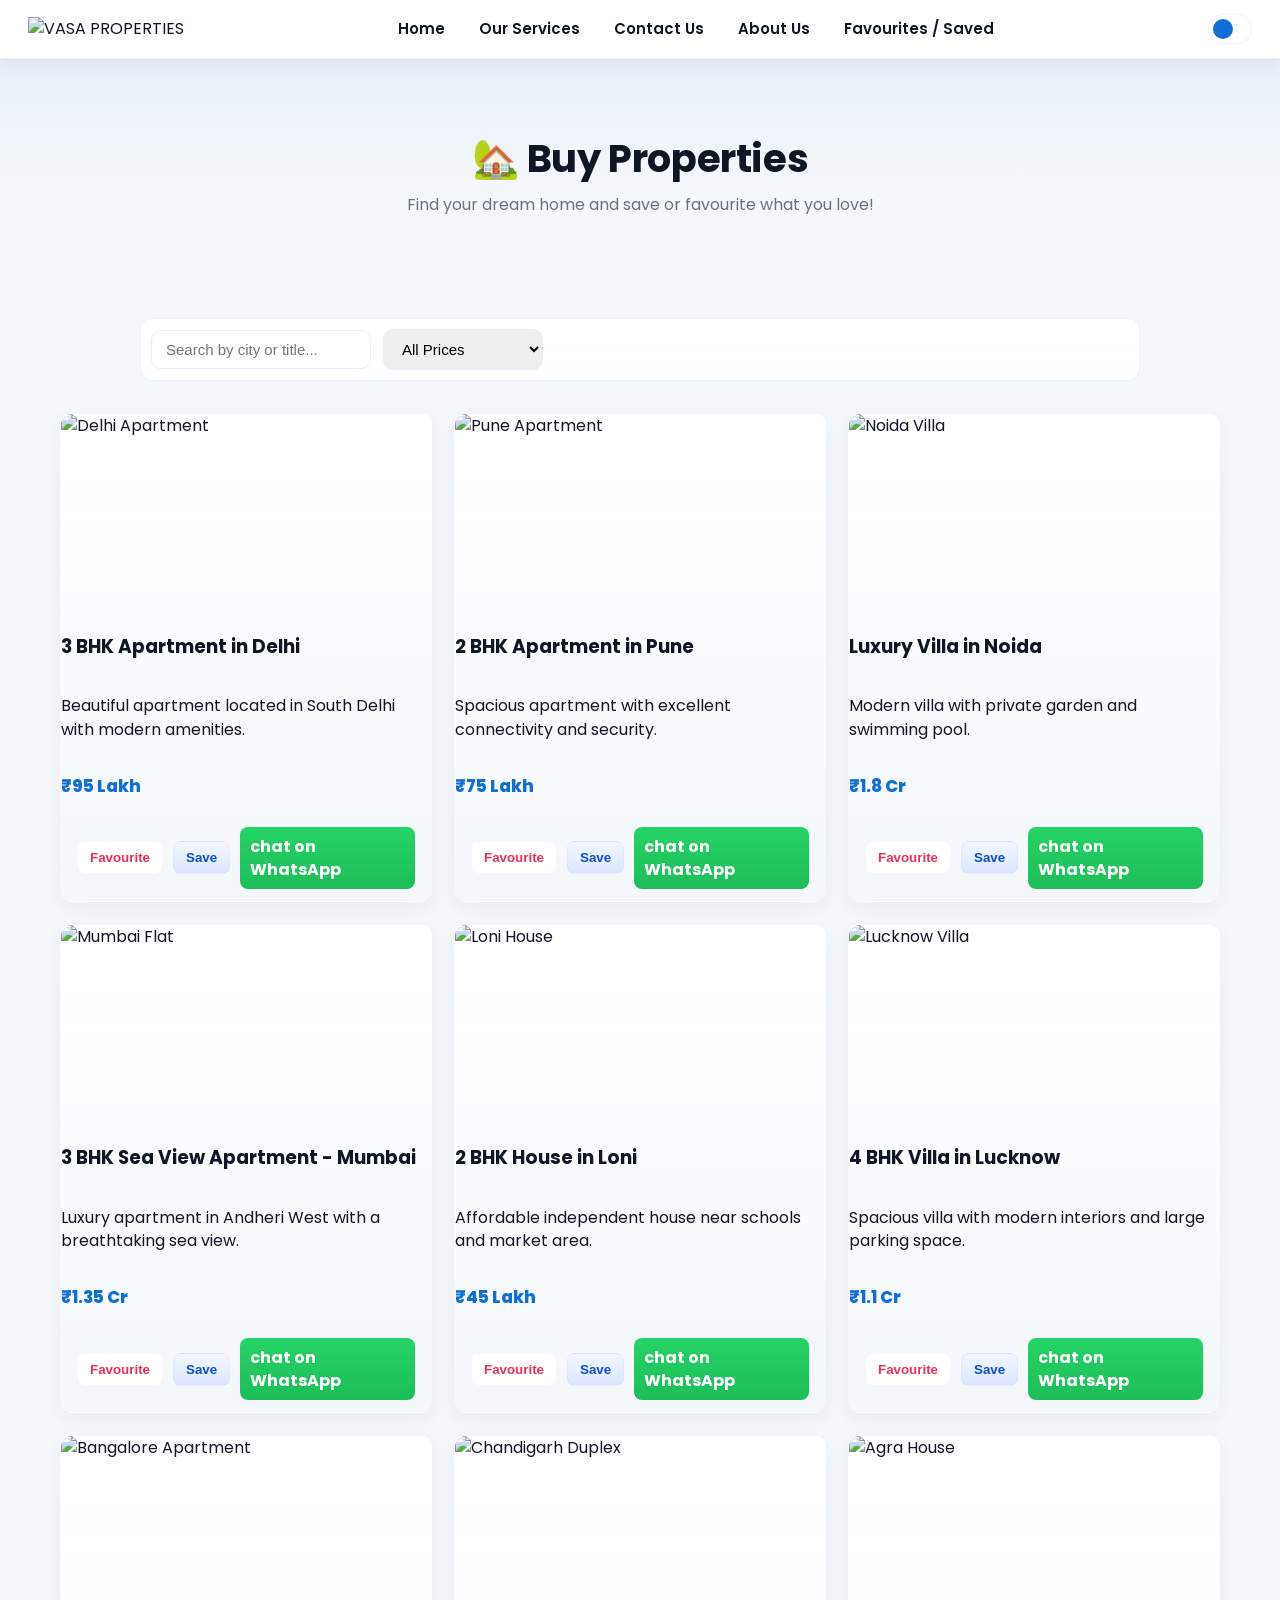
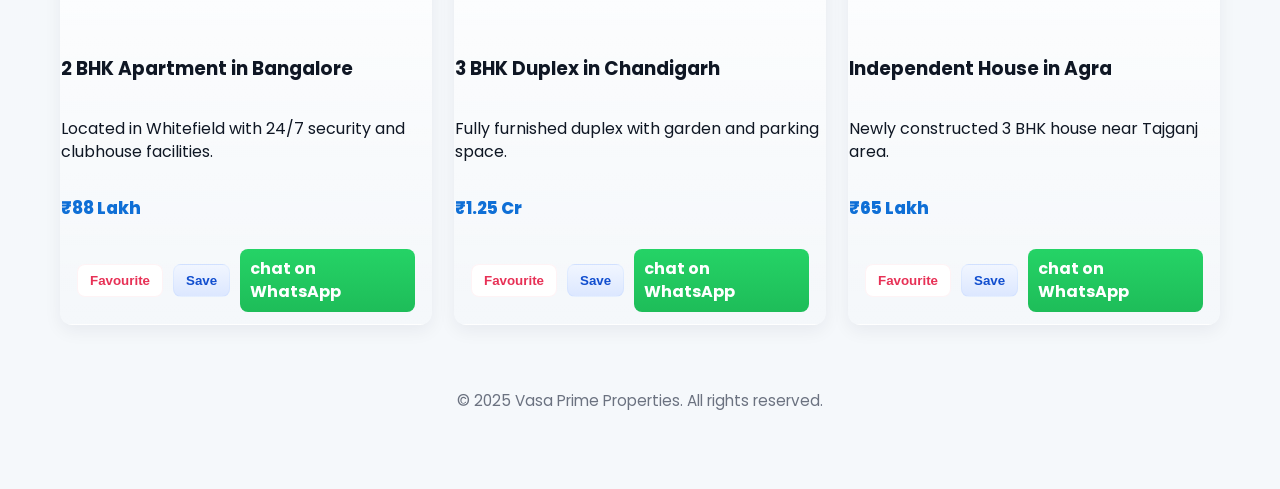
==== buy.html @ cae534ce "Add files via upload" ====
<!DOCTYPE html>
<html lang="en">
<head>
  <meta charset="UTF-8" />
  <meta name="viewport" content="width=device-width, initial-scale=1.0" />
  <title>Buy Properties | VASA PRIME PROPERTIES</title>
  <link href="https://fonts.googleapis.com/css2?family=Poppins:wght@300;400;600&display=swap" rel="stylesheet">

  <style>
    /* property.css
   Blue Professional Real Estate UI
   Includes dark-mode variables, responsive rules, sticky filter bar, animations.
*/

/* ===========================
   THEME VARIABLES
   =========================== */
:root{
  --bg: #f5f8fb;
  --card-bg: #ffffff;
  --nav-bg: #ffffff;
  --primary: #0f6fd6;        /* blue */
  --primary-600: #0b57b0;
  --muted: #6b7280;
  --text: #0f1724;
  --accent: #0f6fd6;
  --shadow: 0 8px 24px rgba(13,24,40,0.08);
  --glass: rgba(255,255,255,0.6);
  --radius: 14px;
  --glass-border: rgba(15,111,214,0.08);
  --transition: 200ms cubic-bezier(.2,.8,.2,1);
  --max-width: 1200px;
}

/* DARK MODE */
:root.dark {
  --bg: #071028;
  --card-bg: #071a33;
  --nav-bg: rgba(7,26,51,0.85);
  --primary: #2da3ff;
  --primary-600: #1190ff;
  --muted: #9fb3c9;
  --text: #e6f2ff;
  --accent: #2da3ff;
  --shadow: 0 10px 30px rgba(0,0,0,0.45);
  --glass: rgba(255,255,255,0.03);
  --glass-border: rgba(255,255,255,0.04);
}

/* ===========================
   GLOBAL
   =========================== */
*{box-sizing:border-box}
html,body{height:100%}
body{
  margin:0;
  font-family:"Poppins",system-ui,-apple-system,Segoe UI,Roboto,"Helvetica Neue",Arial;
  background:var(--bg);
  color:var(--text);
  -webkit-font-smoothing:antialiased;
  -moz-osx-font-smoothing:grayscale;
  line-height:1.45;
  transition: background var(--transition), color var(--transition);
}

/* center container helper */
.container {
  max-width: var(--max-width);
  margin: 28px auto;
  padding: 0 20px;
}

/* ===========================
   NAVBAR (glassy + professional)
   =========================== */
nav {
  width:100%;
  display:flex;
  align-items:center;
  justify-content:space-between;
  gap:16px;
  padding:14px 28px;
  background:var(--nav-bg);
  box-shadow: 0 6px 18px rgba(6,18,40,0.06);
  position:sticky;
  top:0;
  z-index:1100;
  backdrop-filter: blur(6px);
  border-bottom: 1px solid var(--glass-border);
  transition: box-shadow 220ms ease, background 220ms ease;
}

nav .logo img{height:48px; display:block;}

nav ul{
  display:flex;
  gap:22px;
  margin:0;
  padding:0;
  list-style:none;
  align-items:center;
}

nav ul li a{
  text-decoration:none;
  color:var(--text);
  font-weight:600;
  font-size:15px;
  padding:8px 6px;
  border-radius:8px;
  transition: color var(--transition), background var(--transition), transform var(--transition);
}

nav ul li a:hover{
  color:var(--primary-600);
  transform: translateY(-2px);
}

/* right-side quick actions */
.nav-actions{
  display:flex;
  gap:12px;
  align-items:center;
}

/* login / fav buttons */
.action-btn {
  background:transparent;
  color:var(--primary);
  border: 1px solid var(--primary);
  padding:8px 12px;
  border-radius:10px;
  font-weight:600;
  text-decoration:none;
  cursor:pointer;
  transition: all var(--transition);
}

.action-btn:hover{
  background:var(--primary);
  color:white;
  box-shadow: 0 6px 18px rgba(15,111,214,0.18);
  transform: translateY(-3px);
}

/* Dark mode toggle */
.dark-toggle{
  width:44px;
  height:30px;
  border-radius:999px;
  display:inline-flex;
  align-items:center;
  gap:4px;
  padding:4px;
  cursor:pointer;
  border:1px solid var(--glass-border);
  background:var(--glass);
}
.dark-toggle .dot{
  width:20px;
  height:20px;
  background:var(--primary);
  border-radius:50%;
  transition: transform 220ms ease, background 220ms ease;
}

/* ===========================
   HEADER HERO
   =========================== */
header{
  padding:72px 0;
  text-align:center;
  background: linear-gradient(180deg, rgba(15,111,214,0.06), transparent 60%);
}

header .container{
  padding-top:20px;
  padding-bottom:20px;
}

header h1{
  font-size:2.4rem;
  margin:0 0 6px;
  letter-spacing:-0.4px;
  font-weight:700;
}

header p{
  margin:0;
  color:var(--muted);
  font-size:1rem;
}

/* ===========================
   MAIN CONTENT CARD
   =========================== */
.main-container{
  max-width:var(--max-width);
  margin:18px auto;
  background:transparent;
  padding: 0 20px 40px;
}

/* card wrapper */
.panel{
  background:var(--card-bg);
  border-radius: var(--radius);
  box-shadow: var(--shadow);
  padding:22px;
  transition: transform var(--transition), box-shadow var(--transition), background var(--transition);
  border: 1px solid transparent;
}

/* ===========================
   FILTER BAR (sticky)
   =========================== */
.filter-wrapper{
  position: sticky;
  top:76px; /* sits under navbar */
  z-index:1050;
  margin-bottom:20px;
  display:flex;
  justify-content:center;
  padding:12px;
  transition: box-shadow 180ms ease, transform 180ms ease;
}

.filter-wrapper.sticky-elevate{
  box-shadow: 0 8px 30px rgba(6,18,40,0.08);
  transform: translateY(-2px);
}

.filter-bar{
  display:flex;
  gap:12px;
  align-items:center;
  width:100%;
  max-width:1000px;
  background: linear-gradient(180deg, rgba(255,255,255,0.9), rgba(255,255,255,0.82));
  padding:10px;
  border-radius:12px;
  border:1px solid var(--glass-border);
}

:root.dark .filter-bar{
  background: linear-gradient(180deg, rgba(255,255,255,0.02), rgba(255,255,255,0.01));
}

.filter-bar input,
.filter-bar select{
  padding:10px 14px;
  border-radius:10px;
  border:1px solid #e6eefc;
  outline:none;
  font-size:15px;
  min-width:160px;
  transition: box-shadow var(--transition), border-color var(--transition), background var(--transition);
}

:root.dark .filter-bar input,
:root.dark .filter-bar select {
  border:1px solid rgba(255,255,255,0.04);
  background: rgba(255,255,255,0.02);
  color:var(--text);
}

.filter-bar input:focus,
.filter-bar select:focus{
  border-color: var(--primary);
  box-shadow: 0 6px 16px rgba(15,111,214,0.08);
}

/* ===========================
   PROPERTY GRID & CARDS
   =========================== */
.property-container{
  display:grid;
  grid-template-columns: repeat(auto-fit, minmax(280px, 1fr));
  gap:22px;
  margin-top:6px;
}

.property-card{
  background: linear-gradient(180deg, var(--card-bg), transparent);
  border-radius:12px;
  overflow:hidden;
  box-shadow: 0 6px 18px rgba(11,24,50,0.06);
  transition: transform 300ms cubic-bezier(.2,.9,.2,1), box-shadow 300ms;
  border:1px solid transparent;
  display:flex;
  flex-direction:column;
}

/* entrance micro animation */
.property-card { transform: translateY(6px); opacity: 0; animation: cardIn 420ms forwards; }
.property-card:nth-child(1){ animation-delay: 40ms; }
.property-card:nth-child(2){ animation-delay: 80ms; }
.property-card:nth-child(3){ animation-delay: 120ms; }
.property-card:nth-child(4){ animation-delay: 160ms; }
.property-card:nth-child(5){ animation-delay: 200ms; }

@keyframes cardIn {
  to { transform: translateY(0); opacity: 1; }
}

/* hover */
.property-card:hover{
  transform: translateY(-8px) scale(1.01);
  box-shadow: 0 18px 40px rgba(11,24,50,0.12);
  border-color: var(--glass-border);
}

/* image */
.property-card img{
  width:100%;
  height:200px;
  object-fit:cover;
  display:block;
  flex-shrink:0;
}

/* content */
.card-body{
  padding:14px 16px 18px;
  display:flex;
  flex-direction:column;
  gap:8px;
  flex:1;
}

.card-body h3{
  margin:0;
  font-size:1.06rem;
  color:var(--text);
  font-weight:700;
}

.card-body p.desc{
  margin:0;
  color:var(--muted);
  font-size:0.95rem;
}

/* price row */
.row{
  display:flex;
  align-items:center;
  justify-content:space-between;
  gap:8px;
  margin-top:auto;
}

.price{
  color:var(--primary);
  font-weight:800;
  font-size:1.05rem;
}

/* buttons */
.btn-container{
  display:flex;
  gap:10px;
  align-items:center;
  justify-content:flex-start;
  padding:12px 16px;
}

.btn {
  border: none;
  background: transparent;
  padding:8px 10px;
  border-radius:8px;
  font-weight:600;
  cursor:pointer;
  transition: all 180ms ease;
  display:inline-flex;
  align-items:center;
  gap:8px;
}

.fav-btn{
  background: linear-gradient(180deg, #fff, #fff);
  border:1px solid rgba(231,49,86,0.06);
  color:#e73156;
  padding:8px 12px;
}

.fav-btn:hover{
  background:var(--primary);
  color:white;
  transform:translateY(-3px);
  box-shadow: 0 8px 20px rgba(15,111,214,0.12);
}

.save-btn{
  background: linear-gradient(180deg,#f1f6ff,#dce7ff);
  color:#114ecf;
  border:1px solid rgba(37,117,252,0.06);
  padding:8px 12px;
}

.save-btn:hover{
  background: var(--primary-600);
  color:white;
  transform:translateY(-3px);
  box-shadow: 0 8px 20px rgba(15,111,214,0.12);
}

/* whatsapp link styled as compact button */
.whatsapp-btn{
  margin-left:auto;
  background:linear-gradient(180deg,#25d366,#1ebd59);
  color:white;
  padding:8px 10px;
  border-radius:8px;
  text-decoration:none;
  font-weight:700;
  display:inline-flex;
  align-items:center;
  gap:8px;
  transition: transform var(--transition), box-shadow var(--transition);
}

.whatsapp-btn:hover{
  transform:translateY(-3px);
  box-shadow: 0 8px 20px rgba(6,18,40,0.08);
}

/* ===========================
   FOOTER
   =========================== */
footer{
  margin-top:28px;
  padding:22px 0;
  text-align:center;
  color:var(--muted);
  font-size:0.95rem;
}

/* ===========================
   SMALL SCREENS
   =========================== */
@media (max-width:900px){
  nav{ padding:12px 16px; }
  .container{ padding:0 14px; }
  header{ padding:54px 10px; }
  .filter-wrapper{ top:72px; padding:8px; }
}

@media (max-width:600px){
  header h1{ font-size:1.6rem; }
  .filter-bar{ flex-direction:column; gap:8px; padding:12px; border-radius:10px; }
  .btn-container{ flex-wrap:wrap; gap:8px; }
  .price{ font-size:0.98rem; }
}

/* small polish */
a{color:inherit}

  </style>
</head>

<body>
  <nav>
    <div id="logo">
      <img src="IMG/vasaproperty-removebg-preview.png" alt="VASA PROPERTIES" height="50" />
    </div>
    <ul>
      <li><a href="property.html#home">Home</a></li>
      <li><a href="property.html#services-container">Our Services</a></li>
      <li><a href="property.html#Contact-us">Contact Us</a></li>
      <li><a href="property.html#about-us">About Us</a></li>
      <li><a href="fav-saved.html">Favourites / Saved</a></li>
    </ul>
  </nav>
  
  <header>
    <h1>🏡 Buy Properties</h1>
    <p>Find your dream home and save or favourite what you love!</p>
  </header>

  <div class="main-container">
    <!-- 🔍 Search + Price Filter -->
   <div class="filter-wrapper">
  <div class="filter-bar">
    <input type="text" id="searchBox" placeholder="Search by city or title...">
    <select id="priceFilter">
      <option value="all">All Prices</option>
      <option value="50">Below ₹50 Lakh</option>
      <option value="100">Below ₹1 Cr</option>
      <option value="200">Below ₹2 Cr</option>
    </select>
  </div>
</div>

<!-- 🏘️ Property Cards -->
<div class="property-container" id="buyContainer">

  <div class="property-card" data-city="delhi">
    <img src="IMG/buy1.jpg" alt="Delhi Apartment" />
    <h3>3 BHK Apartment in Delhi</h3>
    <p>Beautiful apartment located in South Delhi with modern amenities.</p>
    <p class="price">₹95 Lakh</p>
    <div class="btn-container">
      <button class="btn fav-btn">Favourite</button>
      <button class="btn save-btn">Save</button>
   <a href="https://wa.me/919876543210" class="whatsapp-btn">chat on WhatsApp
      </a>
    </div>
  </div>

  <div class="property-card" data-city="pune">
    <img src="" alt="Pune Apartment" />
    <h3>2 BHK Apartment in Pune</h3>
    <p>Spacious apartment with excellent connectivity and security.</p>
    <p class="price">₹75 Lakh</p>
    <div class="btn-container">
      <button class="btn fav-btn"> Favourite</button>
      <button class="btn save-btn"> Save</button>
      <a href="https://wa.me/919876543210" class="whatsapp-btn">chat on WhatsApp
      </a>
    </div>
  </div>

  <div class="property-card" data-city="noida">
    <img src="IMG/buy3.jpg" alt="Noida Villa" />
    <h3>Luxury Villa in Noida</h3>
    <p>Modern villa with private garden and swimming pool.</p>
    <p class="price">₹1.8 Cr</p>
    <div class="btn-container">
      <button class="btn fav-btn">Favourite</button>
      <button class="btn save-btn"> Save</button>
     <a href="https://wa.me/919876543210" class="whatsapp-btn">chat on WhatsApp
      </a>
    </div>
  </div>

  <div class="property-card" data-city="mumbai">
    <img src="IMG/buy4.avif" alt="Mumbai Flat" />
    <h3>3 BHK Sea View Apartment - Mumbai</h3>
    <p>Luxury apartment in Andheri West with a breathtaking sea view.</p>
    <p class="price">₹1.35 Cr</p>
    <div class="btn-container">
      <button class="btn fav-btn"> Favourite</button>
      <button class="btn save-btn"> Save</button>
   <a href="https://wa.me/919876543210" class="whatsapp-btn">chat on WhatsApp
      </a>
    </div>
  </div>

  <div class="property-card" data-city="loni">
    <img src="IMG/buy5.avif" alt="Loni House" />
    <h3>2 BHK House in Loni</h3>
    <p>Affordable independent house near schools and market area.</p>
    <p class="price">₹45 Lakh</p>
    <div class="btn-container">
      <button class="btn fav-btn">Favourite</button>
      <button class="btn save-btn"> Save</button>
 <a href="https://wa.me/919876543210" class="whatsapp-btn">chat on WhatsApp
      </a>
    </div>
  </div>

  <div class="property-card" data-city="lucknow">
    <img src="IMG/buy6.avif" alt="Lucknow Villa" />
    <h3>4 BHK Villa in Lucknow</h3>
    <p>Spacious villa with modern interiors and large parking space.</p>
    <p class="price">₹1.1 Cr</p>
    <div class="btn-container">
      <button class="btn fav-btn"> Favourite</button>
      <button class="btn save-btn"> Save</button>
  <a href="https://wa.me/919876543210" class="whatsapp-btn">chat on WhatsApp
      </a>
    </div>
  </div>

  <div class="property-card" data-city="bangalore">
    <img src="IMG/buy7.avif" alt="Bangalore Apartment" />
    <h3>2 BHK Apartment in Bangalore</h3>
    <p>Located in Whitefield with 24/7 security and clubhouse facilities.</p>
    <p class="price">₹88 Lakh</p>
    <div class="btn-container">
      <button class="btn fav-btn"> Favourite</button>
      <button class="btn save-btn">Save</button>
 <a href="https://wa.me/919876543210" class="whatsapp-btn">chat on WhatsApp
      </a>
    </div>
  </div>

  <div class="property-card" data-city="chandigarh">
    <img src="IMG/buy8.avif" alt="Chandigarh Duplex" />
    <h3>3 BHK Duplex in Chandigarh</h3>
    <p>Fully furnished duplex with garden and parking space.</p>
    <p class="price">₹1.25 Cr</p>
    <div class="btn-container">
      <button class="btn fav-btn"> Favourite</button>
      <button class="btn save-btn"> Save</button>
      <a href="https://wa.me/919876543210" class="whatsapp-btn">chat on WhatsApp
      </a>
    </div>
  </div>

  <div class="property-card" data-city="agra">
    <img src="IMG/buy9.avif" alt="Agra House" />
    <h3>Independent House in Agra</h3>
    <p>Newly constructed 3 BHK house near Tajganj area.</p>
    <p class="price">₹65 Lakh</p>
    <div class="btn-container">
      <button class="btn fav-btn">Favourite</button>
      <button class="btn save-btn"> Save</button>
      <a href="https://wa.me/919876543210" class="whatsapp-btn">chat on WhatsApp
        
      </a>
    </div>
  </div>

</div>


  <footer>
    <p>&copy; 2025 Vasa Prime Properties. All rights reserved.</p>
  </footer>

  <script>
    const favBtns = document.querySelectorAll(".fav-btn");
    const saveBtns = document.querySelectorAll(".save-btn");

    favBtns.forEach(btn => {
      btn.addEventListener("click", () => {
        const card = btn.closest(".property-card");
        addToStorage("favourites", card);
        btn.textContent = " Added";
      });
    });

    saveBtns.forEach(btn => {
      btn.addEventListener("click", () => {
        const card = btn.closest(".property-card");
        addToStorage("saved", card);
        btn.textContent = "Saved";
      });
    });

    function addToStorage(type, card) {
      const data = {
        img: card.querySelector("img").src,
        title: card.querySelector("h3").innerText,
        price: card.querySelector(".price").innerText,
        desc: card.querySelector("p").innerText,
        contact: "919876543210"
      };
      let list = JSON.parse(localStorage.getItem(type)) || [];
      list.push(data);
      localStorage.setItem(type, JSON.stringify(list));
      alert(`${data.title} added to ${type}!`);
    }

    const searchBox = document.getElementById("searchBox");
    const priceFilter = document.getElementById("priceFilter");
    const properties = document.querySelectorAll(".property-card");

    function filterProperties() {
      const searchText = searchBox.value.toLowerCase();
      const priceValue = priceFilter.value;

      properties.forEach(card => {
        const title = card.querySelector("h3").innerText.toLowerCase();
        const priceText = card.querySelector(".price").innerText;
        const priceNum = parseFloat(priceText.replace(/[₹, LakhCr]/g, "")) || 0;

        let matchSearch = title.includes(searchText);
        let matchPrice = true;

        if (priceValue === "50") matchPrice = priceNum < 50;
        else if (priceValue === "100") matchPrice = priceNum < 100;
        else if (priceValue === "200") matchPrice = priceNum < 200;

        if (matchSearch && matchPrice) {
          card.style.display = "block";
        } else {
          card.style.display = "none";
        }
      });
    }

    searchBox.addEventListener("input", filterProperties);
    priceFilter.addEventListener("change", filterProperties);

/* property.js - UI helpers: dark mode toggle, sticky filter elevation */

(function(){
  // Elements (some pages might not have them — safe guards)
  const html = document.documentElement;
  const nav = document.querySelector('nav');
  const filterWrapper = document.querySelector('.filter-wrapper');
  const darkToggleBtn = (() => {
    // create one if not present in nav
    let d = document.querySelector('.dark-toggle');
    if (!d && nav) {
      d = document.createElement('button');
      d.className = 'dark-toggle';
      d.title = 'Toggle dark mode';
      d.innerHTML = '<span class="dot"></span>';
      // put it into a right-side container
      const actions = document.createElement('div');
      actions.className = 'nav-actions';
      actions.appendChild(d);
      nav.appendChild(actions);
    }
    return d;
  })();

  // Init theme from localStorage (default light)
  const THEME_KEY = 'vasa_theme';
  const saved = localStorage.getItem(THEME_KEY);
  if (saved === 'dark') {
    document.documentElement.classList.add('dark');
    if (darkToggleBtn) darkToggleBtn.querySelector('.dot').style.transform = 'translateX(14px)';
  }

  // Toggle function
  function toggleDark(){
    document.documentElement.classList.toggle('dark');
    const isDark = document.documentElement.classList.contains('dark');
    try { localStorage.setItem(THEME_KEY, isDark ? 'dark' : 'light'); } catch(e){}
    // animate dot
    if (darkToggleBtn) {
      const dot = darkToggleBtn.querySelector('.dot');
      dot.style.transform = isDark ? 'translateX(14px)' : 'translateX(0)';
    }
  }

  if (darkToggleBtn) darkToggleBtn.addEventListener('click', toggleDark);

  // Sticky filter elevation on scroll
  function onScroll(){
    const offset = window.scrollY || document.documentElement.scrollTop;
    if (filterWrapper) {
      if (offset > 40) filterWrapper.classList.add('sticky-elevate');
      else filterWrapper.classList.remove('sticky-elevate');
    }
    // small navbar shadow tweak
    if (nav) {
      if (offset > 6) nav.style.boxShadow = '0 10px 30px rgba(6,18,40,0.08)';
      else nav.style.boxShadow = '';
    }
  }

  window.addEventListener('scroll', onScroll, {passive:true});
  // initial
  onScroll();

  // Small accessibility: allow toggle with "d" key (optional)
  window.addEventListener('keydown', (e) => {
    if ((e.key === 'd' || e.key === 'D') && (e.ctrlKey || e.metaKey)) {
      toggleDark();
    }
  });

})();

  </script>
</body>
</html>
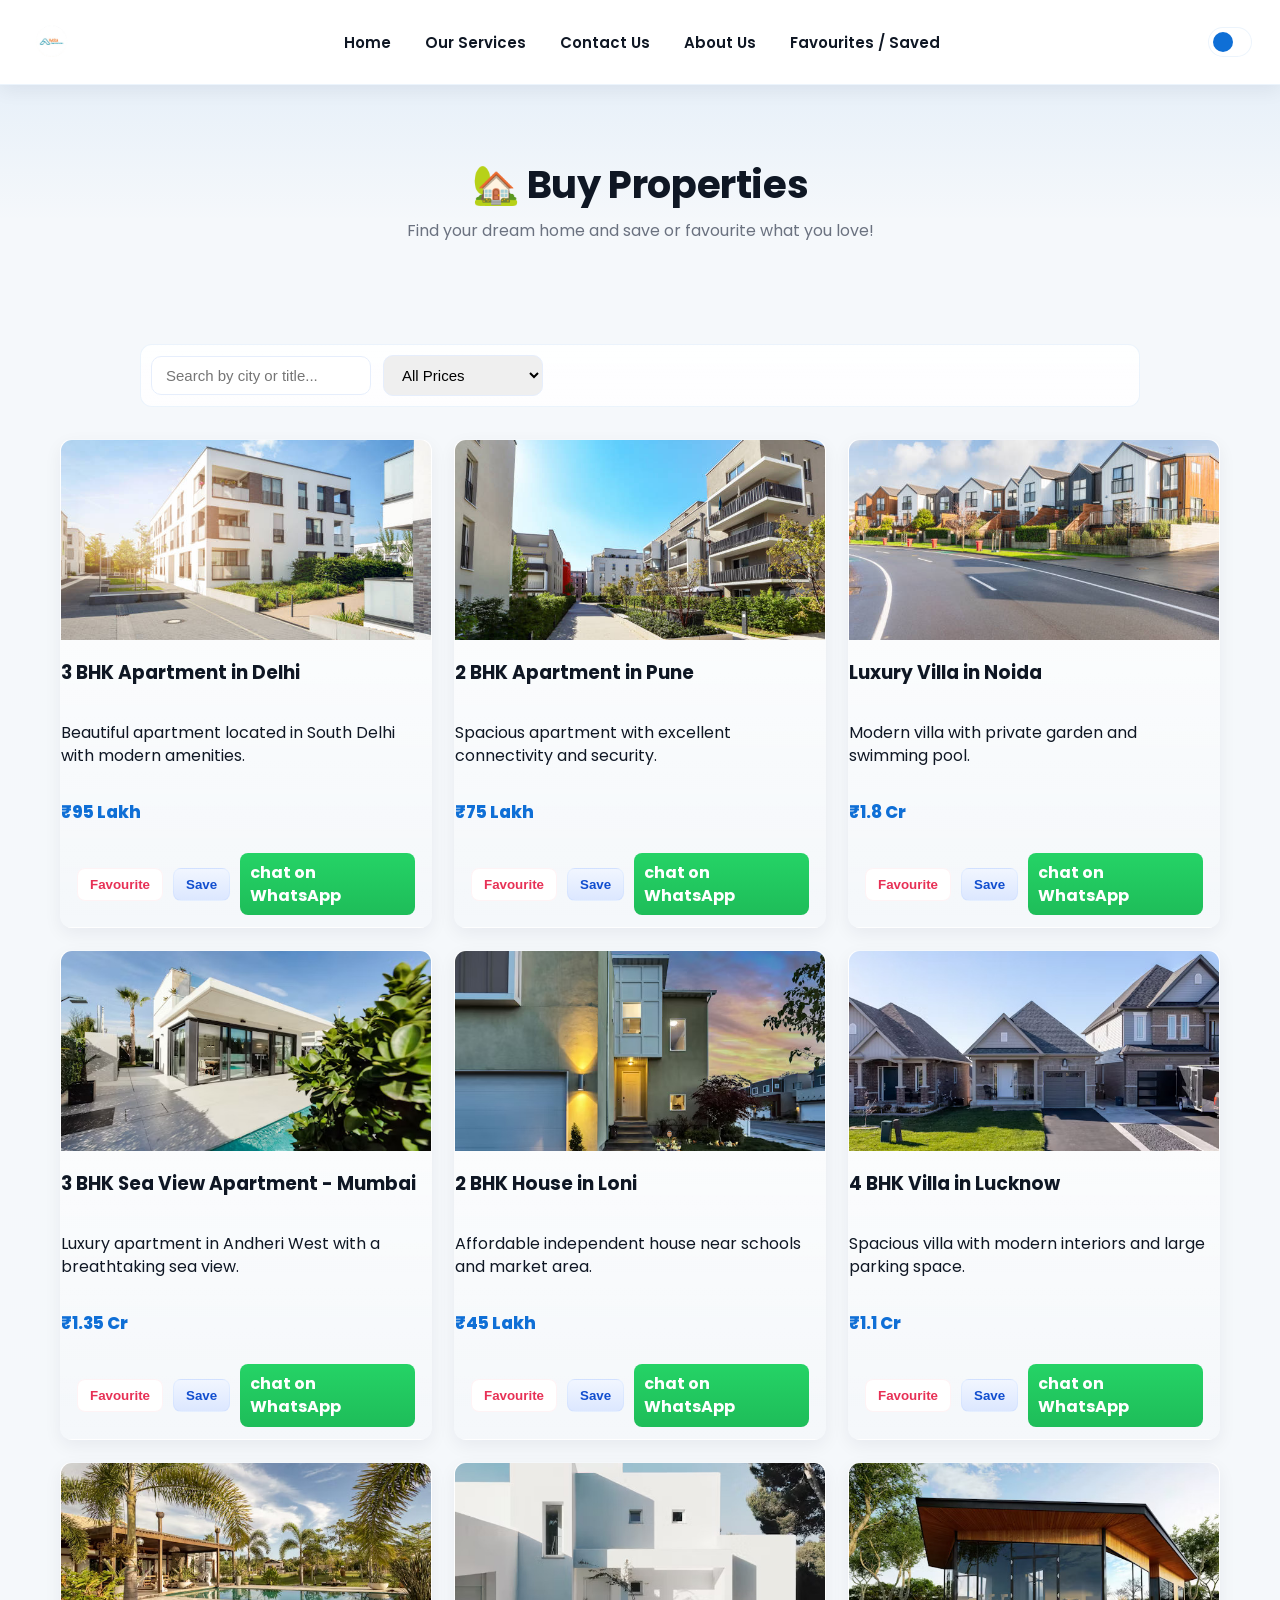
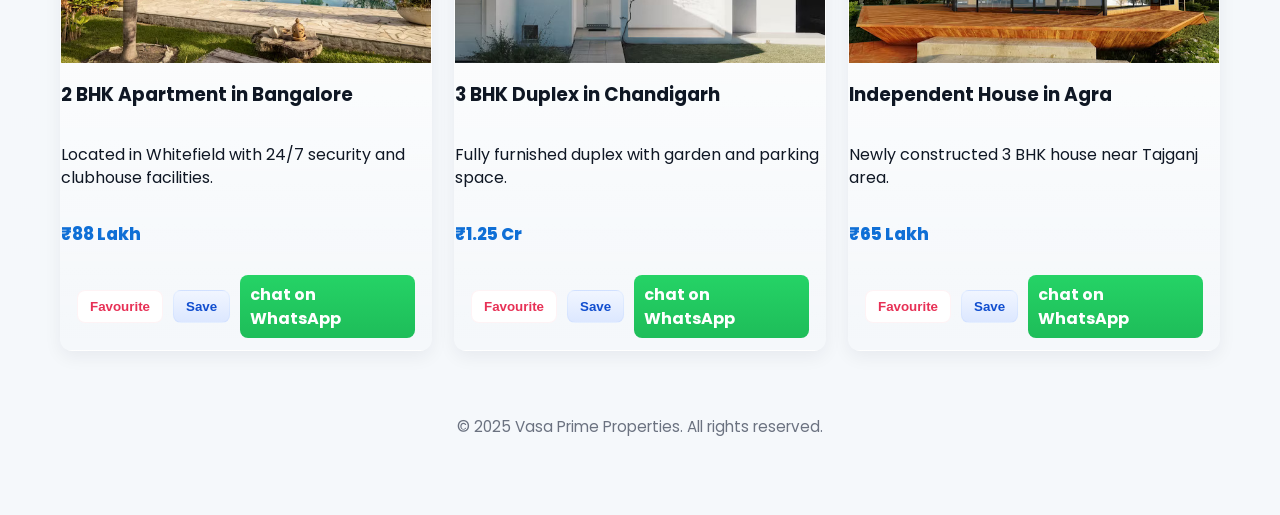
==== commit e70faffd: "Update buy.html" ====
--- a/buy.html
+++ b/buy.html
@@ -463,7 +463,7 @@
 <body>
   <nav>
     <div id="logo">
-      <img src="IMG/vasaproperty-removebg-preview.png" alt="VASA PROPERTIES" height="50" />
+      <img src="vasaproperty-removebg-preview.png" alt="VASA PROPERTIES" height="50" />
     </div>
     <ul>
       <li><a href="property.html#home">Home</a></li>
@@ -497,7 +497,7 @@
 <div class="property-container" id="buyContainer">
 
   <div class="property-card" data-city="delhi">
-    <img src="IMG/buy1.jpg" alt="Delhi Apartment" />
+    <img src="buy1.jpg" alt="Delhi Apartment" />
     <h3>3 BHK Apartment in Delhi</h3>
     <p>Beautiful apartment located in South Delhi with modern amenities.</p>
     <p class="price">₹95 Lakh</p>
@@ -510,7 +510,7 @@
   </div>
 
   <div class="property-card" data-city="pune">
-    <img src="" alt="Pune Apartment" />
+    <img src="buy2.jpg" alt="Pune Apartment" />
     <h3>2 BHK Apartment in Pune</h3>
     <p>Spacious apartment with excellent connectivity and security.</p>
     <p class="price">₹75 Lakh</p>
@@ -523,7 +523,7 @@
   </div>
 
   <div class="property-card" data-city="noida">
-    <img src="IMG/buy3.jpg" alt="Noida Villa" />
+    <img src="buy3.jpg" alt="Noida Villa" />
     <h3>Luxury Villa in Noida</h3>
     <p>Modern villa with private garden and swimming pool.</p>
     <p class="price">₹1.8 Cr</p>
@@ -536,7 +536,7 @@
   </div>
 
   <div class="property-card" data-city="mumbai">
-    <img src="IMG/buy4.avif" alt="Mumbai Flat" />
+    <img src="buy4.jpg" alt="Mumbai Flat" />
     <h3>3 BHK Sea View Apartment - Mumbai</h3>
     <p>Luxury apartment in Andheri West with a breathtaking sea view.</p>
     <p class="price">₹1.35 Cr</p>
@@ -549,7 +549,7 @@
   </div>
 
   <div class="property-card" data-city="loni">
-    <img src="IMG/buy5.avif" alt="Loni House" />
+    <img src="buy5.jpg" alt="Loni House" />
     <h3>2 BHK House in Loni</h3>
     <p>Affordable independent house near schools and market area.</p>
     <p class="price">₹45 Lakh</p>
@@ -562,7 +562,7 @@
   </div>
 
   <div class="property-card" data-city="lucknow">
-    <img src="IMG/buy6.avif" alt="Lucknow Villa" />
+    <img src="buy6.jpg" alt="Lucknow Villa" />
     <h3>4 BHK Villa in Lucknow</h3>
     <p>Spacious villa with modern interiors and large parking space.</p>
     <p class="price">₹1.1 Cr</p>
@@ -575,7 +575,7 @@
   </div>
 
   <div class="property-card" data-city="bangalore">
-    <img src="IMG/buy7.avif" alt="Bangalore Apartment" />
+    <img src="buy7.jpg" alt="Bangalore Apartment" />
     <h3>2 BHK Apartment in Bangalore</h3>
     <p>Located in Whitefield with 24/7 security and clubhouse facilities.</p>
     <p class="price">₹88 Lakh</p>
@@ -588,7 +588,7 @@
   </div>
 
   <div class="property-card" data-city="chandigarh">
-    <img src="IMG/buy8.avif" alt="Chandigarh Duplex" />
+    <img src="buy8.jpg" alt="Chandigarh Duplex" />
     <h3>3 BHK Duplex in Chandigarh</h3>
     <p>Fully furnished duplex with garden and parking space.</p>
     <p class="price">₹1.25 Cr</p>
@@ -601,7 +601,7 @@
   </div>
 
   <div class="property-card" data-city="agra">
-    <img src="IMG/buy9.avif" alt="Agra House" />
+    <img src="buy9.jpg" alt="Agra House" />
     <h3>Independent House in Agra</h3>
     <p>Newly constructed 3 BHK house near Tajganj area.</p>
     <p class="price">₹65 Lakh</p>
@@ -762,3 +762,4 @@
   </script>
 </body>
 </html>
+
